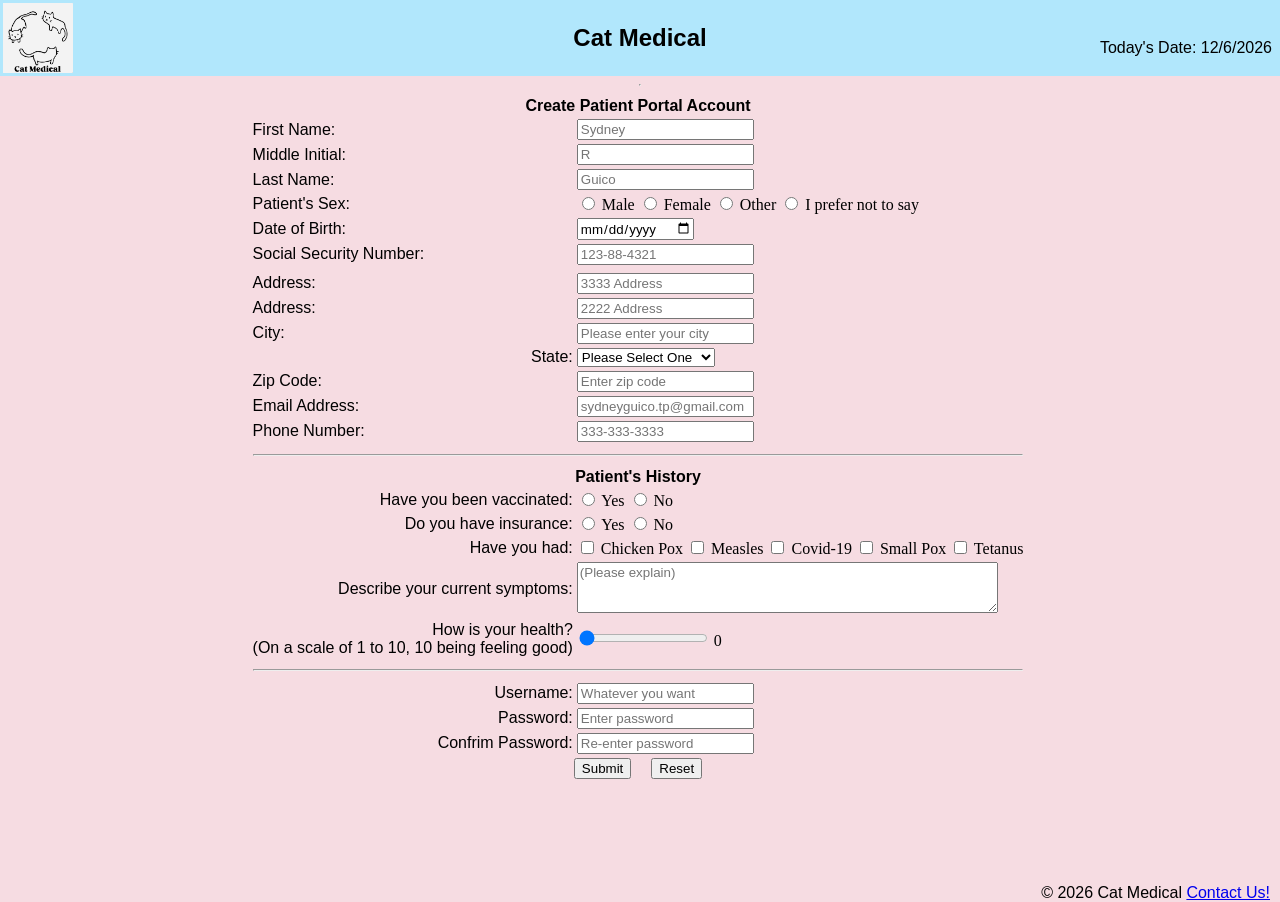
==== hw1.html @ 7dd2c3ba "Update hw1.html" ====
<!DOCTYPE html>
<!--
    Program name: Homework 1 HTML Form
    Author: Sydney Guico
    Date created: 02/19/2026
    Date last edited: 02/25/2026
    Version: 1.0
    Description: Structure to Website Form
-->

<!-- english language -->
<html lang="en">
<!-- head section & css link -->
    <head>
        <link rel="stylesheet" href="hw1.css"> <!-- links to css file-->
        <title> New Patient Registry | Cat Medical </title>
    </head>
    <body>
        <header>
             <table width="100%">
                  <tr>
                    <td valign="top" align="left" width="20%">
                     <div class="image">
                         <img align="center" src="CatMedical.jpeg" alt="Cat Medical" width="70px" id="logo"/>
                     </div>
                     </td>

                    <td>
                      <h2>Cat Medical</h2> 
                    </td>

                    <td valign="bottom" align="right" width="20%">
                        <p>Today's Date: <span id="today"></span></p><!-- writes date-->
                    </td>
                </tr>
            </table>
        </header>
<hr>

<!-- Form Starts-->
<form action="thankyou.html">
    <center>
         <div class="format">
            <table>
                <tr>
                    <th colspan="4">Create Patient Portal Account</th>
                </tr>


                    <!-- Patient info section starts-->
                    <!-- Patient Name (F,M,L)-->
                     <tr>
    <td><label for="fname">First Name:</label></td>
    <td>
                    <input type="text" 
                    name="fname" 
                    id="fname" 
                    maxlength="30" (change)
                    title="Please enter your first name" 
                    required 
                    placeholder="Sydney"/>
                 </td>
                </tr>

               <tr>
                <td><label for="mname">Middle Initial:</label></td>
                 <td>
                    <input type="text" 
                    name="mname" 
                    id="mname" 
                    maxlength="1" (change)
                    title="Please enter your middle inital" 
                    required 
                    placeholder="R"/>
                 </td>
                </tr> 

                <tr>
                <td><label for="lname">Last Name:</label></td>
                 <td>
                    <input type="text" 
                    name="lname" 
                    id="lname" 
                    maxlength="30" (change)
                    title="Please enter your last name" 
                    required 
                    placeholder="Guico"
                    />
                 </td>
                </tr>

                <!-- Patient Sex -->

                <tr>
                    <td> <label for= "psex">Patient's Sex: </label></td>
                    <td>
                        <input 
                        type="radio" 
                        id="s1" 
                        name="psex" 
                        value="male"
                        /> 
                        Male
                        
                        <input 
                        type="radio" 
                        id="s2" 
                        name="psex" 
                        value="female"
                        /> 
                        Female

                         <input 
                        type="radio" 
                        id="s3" 
                        name="psex" 
                        value="Other"
                        /> 
                        Other

                        <input 
                        type="radio" 
                        id="s4" 
                        name="psex" 
                        value="I prefer not to say"
                        /> 
                        I prefer not to say             
                    </td>
                </tr>

                <!-- D.O.B-->
                 <tr>
            <td><label for="dob">Date of Birth:</label></td>
                <td>
                    <input 
                    type="date" 
                    id="dob" 
                    name="dob"
                    />
                 </td>
            </tr>

                <!-- SSN-->
            <tr>
                <td><label for="ssn">Social Security Number:</label></td>
                <td>
                    <input 
                    type="password" 
                    minlength="11" 
                    maxlength="11" 
                    name="ssn"
                    id="ssn" 
                    required 
                    title="Please enter your social security number DO NOT ENTER YOUR SSN" 
                    placeholder="123-88-4321"
                    />
                    </td>
                </tr> 

                 <!-- INSERT LINE -->
                <tr>
                    <th colspan="4"><th></th>
                </tr>

            <!-- Address -->
            <tr>
                <td> <label for="address1">Address:</label></td>
                <td>
                    <input 
                    type="text" 
                    name="address1" 
                    id="address1" 
                    maxlength="30" 
                    title="Please enter your address"
                    required 
                    placeholder="3333 Address"
                    />
                </td>
            </tr>
            </tr>
                <td><label for="address2">Address:</label></td>
                <td>
                    <input 
                    type="text" 
                    name="address2" 
                    id="address2" 
                    maxlength="30" 
                    title="Please enter your address"
                    required 
                    placeholder="2222 Address"
                    />
                </td>
            </tr>

            <tr> <!-- city -->
                    <td><label for="city">City:</label></td>
                    <td>
                    <input
                        type="text" 
                        name="city" 
                        id="city" 
                        maxlength="40" 
                        title="Please enter your city" 
                        required 
                        placeholder="Please enter your city"
                        />
                </td>
            </tr>   

            <!-- All the states including DC and PR -->
            </tr> 
                <td class="td1"><label for="state">State:<Label></td>
                    <td>
                        <select>
                        <option selected disabled>Please Select One</option>
                        <option value="AL">Alabama</option>
                        <option value="AK">Alaska</option>
                        <option value="AZ">Arizona</option>
                        <option value="AR">Arkansas</option>
                        <option value="CA">California</option>
                        <option value="CO">Colorado</option>
                        <option value="CT">Connecticut</option>
                        <option value="DE">Delaware</option>
                        <option value="DC">District of Columbia</option>
                        <option value="FL">Florida</option>
                        <option value="GA">Georgia</option>
                        <option value="GU">Guam</option>	
                        <option value="HI">Hawaii</option>	
                        <option value="ID">Idaho</option>	
                        <option value="IL">Illinois</option>	
                        <option value="IN">Indiana</option>	
                        <option value="IA">Iowa</option>	
                        <option value="KS">Kansas</option>	
                        <option value="KY">Kentucky</option>	
                        <option value="LA">Louisiana</option>	
                        <option value="ME">Maine</option>	
                        <option value="MD">Maryland</option>	
                        <option value="MA">Massachusetts</option>	
                        <option value="MI">Michigan</option>	
                        <option value="MN">Minnesota</option>	
                        <option value="MS">Mississippi</option>	
                        <option value="MO">Missouri</option>
                        <option value="MT">Montana</option>
                        <option value="NE">Nebraska</option>
                        <option value="NV">Nevada</option>	
                        <option value="NH">New Hampshire</option>	
                        <option value="NJ">New Jersey</option>	
                        <option value="NM">New Mexico</option>	
                        <option value="NY">New York</option>	
                        <option value="NC">North Carolina</option>	
                        <option value="ND">North Dakota</option>	
                        <option value="OH">Ohio</option>	
                        <option value="OK">Oklahoma</option>	
                        <option value="OR">Oregon</option>	
                        <option value="PA">Pennsylvania</option>	
                        <option value="PR">Puerto Rico</option>	
                        <option value="RI">Rhode Island</option>	
                        <option value="SC">South Carolina</option>	
                        <option value="SD">South Dakota</option>	
                        <option value="TN">Tennessee</option>	
                        <option value="TX">Texas</option>	
                        <option value="UT">Utah</option>	
                        <option value="VT">Vermont</option>	
                        <option value="VA">Virginia</option>	
                        <option value="WA">Washington</option>	
                        <option value="WV">West Virginia</option>	
                        <option value="WI">Wisconsin</option>	
                        <option value="WY">Wyoming</option>	
                        </select>
                    </td>
                </tr>

                <tr> <!-- zip code -->
                    <td><label for="zcode">Zip Code:</label></td>
                    <td>
                    <input
                        type="text" 
                        name="zcode" 
                        id="zcode" 
                        maxlength="5" 
                        pattern="[0-9]{5}"
                        title="Enter your zip code" 
                        required 
                        placeholder="Enter zip code"
                        />
                </td>
            </tr>  

            </tr>  <!-- email -->
                <td ><label for="email">Email Address:</label></td>
                <td>
                    <input type="text"
                    name="email"
                    id="email"
                    required
                    maxlength="30"
                    title="Please enter your email"
                    placeholder="sydneyguico.tp@gmail.com"
                    />
                </td>
            </tr>

            <tr>  <!-- phone number -->
                <td><label for="phone">Phone Number:</label></td>
                        <td>
                            <input type="text"
                            name="phone"
                            id="phone"
                            pattern="[0-3]{3}-[0-3]{3}-[0-3]{3}"
                            required
                            maxlength="12"
                            title="Please enter your phone number"
                            required
                            placeholder="333-333-3333"
                            />
                        </td>
                </tr>

                 <!-- INSERT LINE -->
                <tr>
                    <th colspan="4"><hr></th>
                </tr>

                <!-- Patient Background RADIO BOXES-->
                
                <tr>
                    <th colspan="4">Patient's History</th>
                </tr>

                 <tr>  <!-- RADIO BOXES-->
                    <td class="td1"><label for="vacc"> Have you been vaccinated:</label></td>
                    <td>
                        <input
                        type="radio"
                        id="v1"
                        name="vaccinated"
                        value="Yes"
                        />
                        Yes
                        <input
                        type="radio"
                        id="v2"
                        name="vaccinated"
                        value="No"
                        />
                        No
                        </td>
                     </tr>

                 <tr>
                    <td class="td1"><label for="vacc"> Do you have insurance:</label></td>
                    <td>
                        <input
                        type="radio"
                        id="i1"
                        name="insurance"
                        value="Yes"
                        />
                        Yes
                        <input
                        type="radio"
                        name="insurance"
                        id="i2"
                        name="vacc"
                        value="No"
                        />
                        No
                        </td>
                     </tr>

                     <tr> <!-- History Checkboxes -->
                        <td class="td1"><label for="past_history"> Have you had:</label></td>
                        <td>
                                <input type="checkbox" id="option1" value="Chicken Pox"> Chicken Pox

                                <input type="checkbox" id="option2" value="Measles"> Measles

                                <input type="checkbox" id="option3" value="Covid-19"> Covid-19

                                <input type="checkbox" id="option4" value="Small Pox"> Small Pox

                                <input type="checkbox" id="option5" value="Tetanus"> Tetanus
                        </tr>

                         <!-- ALIGN & Describe Symptoms-->
                        <header>
                                    <td class="td1" align="right" 
                                        <label for="notes">Describe your current symptoms: </label>
                                        </td>
                                
                                       <td>
                                            <textarea 
                                            
                                            rows="3"
                                            cols="50" 
                                            maxlength="500"
                                            id="notes" 
                                            name="notes" 
                                            title="Please write a description on the Symptoms your experiencing..."
                                            placeholder="(Please explain)"
                                            ></textarea>
                                            <span id="description text"></span>
                                        </td>
                                    </tr>


                        <!-- SLIDER HTML CODE -->
                         <tr>
                            <td class="td1"><label for="range">How is your health?<br/>(On a scale of 1 to 10, 10 being feeling good)</label></td>
                            <td>
                                <input
                                type="range"
                                name="range"
                                id="range"
                            min="0"
                            max="10"
                            value="0"
                            />
                            <span id="range-slider"></span>
                            </td>
                        </tr>

                        <!-- INSERT LINE Webpage split-->
                        <tr>
                            <th colspan="4"><hr></th>
                        </tr>

                        <!-- Patient Account Login -->
                        <tr>
                            <td class="td1"><label for="username">Username:</label></td>
                                            <td>
                                                <input
                                                type="text"
                                                name="username"
                                                id="username"
                                                maxlength="20"
                                                required
                                                title="Please enter a username:"
                                                placeholder="Whatever you want"
                                                />
                                            </td>
                                        </tr>

                                        </tr>
                                            <td class="td1"><label for="pass">Password:</label></td>
                                            <td>
                                                <input
                                                type="password"
                                                name="pass"
                                                id="pass"
                                                maxlength="30"
                                                required
                                                title="Please enter a Password:"
                                                placeholder="Enter password"
                                                />
                                            </td>
                                        </tr>

                                        </tr>
                                            <td class="td1"><label for="c_pass">Confrim Password:</label></td>
                                            <td>
                                                <input
                                                type="password"
                                                name="pass"
                                                id="pass"
                                                maxlength="30"
                                                required
                                                title="Please re-enter your Password:"
                                                placeholder="Re-enter password"
                                                />
                                            </td>
                                        </tr>

                                        <tr>
                                            <td colspan="4">
                                                <center>
                                                    <input type="submit" name="submit" id="submit" style="font-family: 'Arial', Helvetica, sans-serif;"> 
                                                    &nbsp;&nbsp;&nbsp; 
                                                    <input type="reset" name="reset" id="reset" style="font-family: 'Arial', Helvetica, sans-serif;"> 
                                                </center>
                                            </td>
                                        </tr>
                                     </table>
                                    </div>
                              </center>
                         </form>

                           <!-- Footer goes here-->
                            <footer>
                                    <p id="footer"> &#169 2026 Cat Medical <a href="https://www.felinemedcenter.com/" target="_blank" rel="noopener noreferrer">Contact Us!</a></p>
                            </footer>

                            <script src="hw1.js"></script><!-- links to js file-->
---- hw1.css ----
/*
    Program name: Homework 1 HTML Form
    Author: sydneyguico.github.io
    Date created: 02/10/2026
    Date last edited: 02/25/2026
    Version: 1.0
    By: Sydney Guico
    Description: Homework 1 HTML Form
*/

header {
    width: 100%;
    background-color: rgb(177, 231, 252);
}

body {
    display: flex;
    flex-direction: column;
    align-items: center;
    background: rgb(246, 220, 226);
    margin: 0;
    height: 100%;
    min-height: 100vh; /* page is height of the viewport */
}

form {
    flex-grow: 1;
}

h1, h2 {
    text-align: center;
    font-family: Arial, Helvetica, sans-serif;
    font-weight: bold;
    flex-grow: 1;
}

main {
    text-align: center;
    font-family:Arial, Helvetica, sans-serif;
    font-weight: normal;
    flex-grow: 1;
}

.image {
    text-align: left;
}

.td1 {
    text-align: right;
    font-family: "optima", sans-serif;
    font-weight: normal;
}

th {
    text-align: center;
    font-family: Arial, Helvetica, sans-serif;
}

footer {
    position: flex;
    bottom: 0;
    width: 100%;
    background-color: rgb(246, 220, 226);
    height: 2.0rem;
}

#footer {
    text-align: right;
    font-family: "optima", sans-serif;
    font-weight: normal;
    margin-right: 10px;
}

label {
    text-align: right;
    font-family: "optima", sans-serif;
    font-weight: normal;
}

input {
    text-align: left;
    font-family: "optima", sans-serif;
    font-weight: normal;
}

textarea {
    text-align: left;
    font-family: "optima", sans-serif;
    font-weight: normal;
}

#today {
    text-align: left;
    font-family: "optima", sans-serif;
    font-weight: normal;
    margin-right: 5px;
}

p {
    text-align: right;
    font-family: "optima", sans-serif;
    font-weight: normal;
}
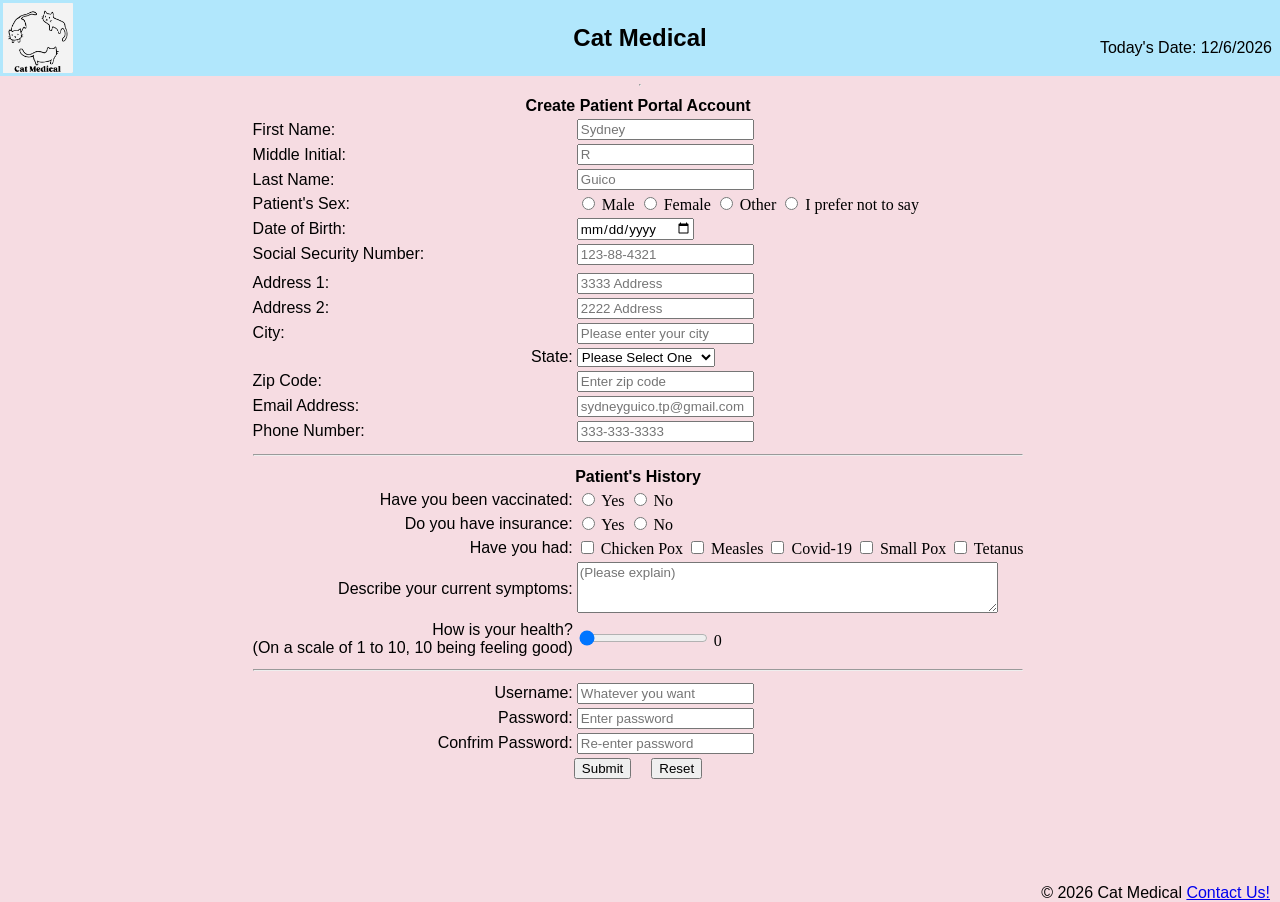
==== commit 196110dd: "Update hw1.html" ====
--- a/hw1.html
+++ b/hw1.html
@@ -164,7 +164,7 @@
 
             <!-- Address -->
             <tr>
-                <td> <label for="address1">Address:</label></td>
+                <td> <label for="address1">Address 1:</label></td>
                 <td>
                     <input 
                     type="text" 
@@ -178,7 +178,7 @@
                 </td>
             </tr>
             </tr>
-                <td><label for="address2">Address:</label></td>
+                <td><label for="address2">Address 2:</label></td>
                 <td>
                     <input 
                     type="text" 
--- a/hw1.css
+++ b/hw1.css
@@ -5,7 +5,7 @@
     Date last edited: 02/25/2026
     Version: 1.0
     By: Sydney Guico
-    Description: Homework 1 HTML Form
+    Description: Visual code to Website Form
 */
 
 header {
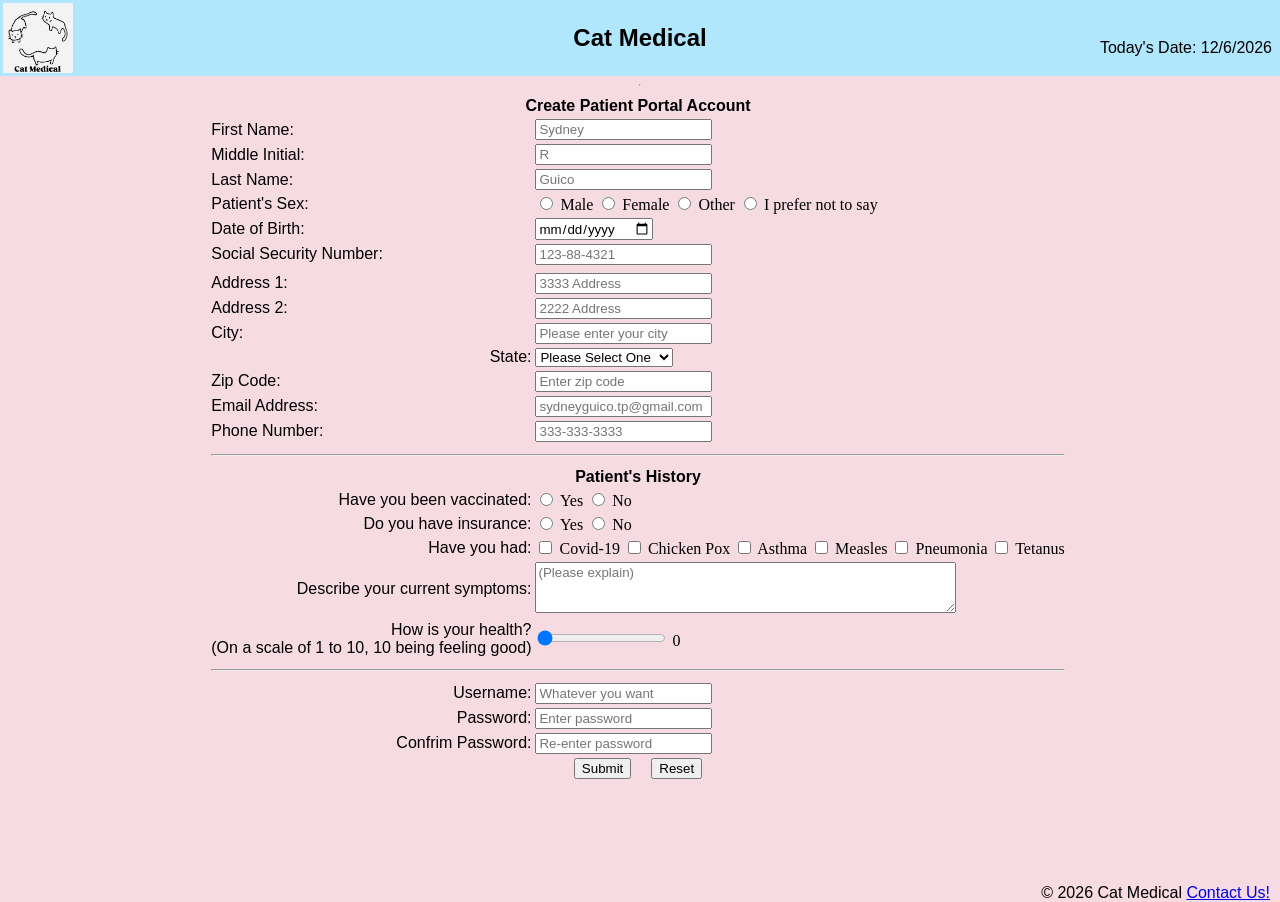
==== commit 2ddebde9: "Update hw1.html" ====
--- a/hw1.html
+++ b/hw1.html
@@ -146,7 +146,7 @@
                 <td>
                     <input 
                     type="password" 
-                    minlength="11" 
+                    minlength="9" 
                     maxlength="11" 
                     name="ssn"
                     id="ssn" 
@@ -306,7 +306,7 @@
                             <input type="text"
                             name="phone"
                             id="phone"
-                            pattern="[0-3]{3}-[0-3]{3}-[0-3]{3}"
+                            pattern="[0-9]{3}-[0-9]{3}-[0-9]{4}"
                             required
                             maxlength="12"
                             title="Please enter your phone number"
@@ -371,15 +371,18 @@
                      <tr> <!-- History Checkboxes -->
                         <td class="td1"><label for="past_history"> Have you had:</label></td>
                         <td>
-                                <input type="checkbox" id="option1" value="Chicken Pox"> Chicken Pox
-
-                                <input type="checkbox" id="option2" value="Measles"> Measles
-
-                                <input type="checkbox" id="option3" value="Covid-19"> Covid-19
-
-                                <input type="checkbox" id="option4" value="Small Pox"> Small Pox
-
-                                <input type="checkbox" id="option5" value="Tetanus"> Tetanus
+                                
+                                <input type="checkbox" id="option1" value="Covid-19"> Covid-19
+
+                                <input type="checkbox" id="option2" value="Chicken Pox"> Chicken Pox
+
+                                <input type="checkbox" id="option3" value="Asthma"> Asthma
+
+                                <input type="checkbox" id="option4" value="Stroke"> Measles
+
+                                <input type="checkbox" id="option5" value="Pneumonia"> Pneumonia
+
+                                <input type="checkbox" id="option6" value="Tetanus"> Tetanus
                         </tr>
 
                          <!-- ALIGN & Describe Symptoms-->
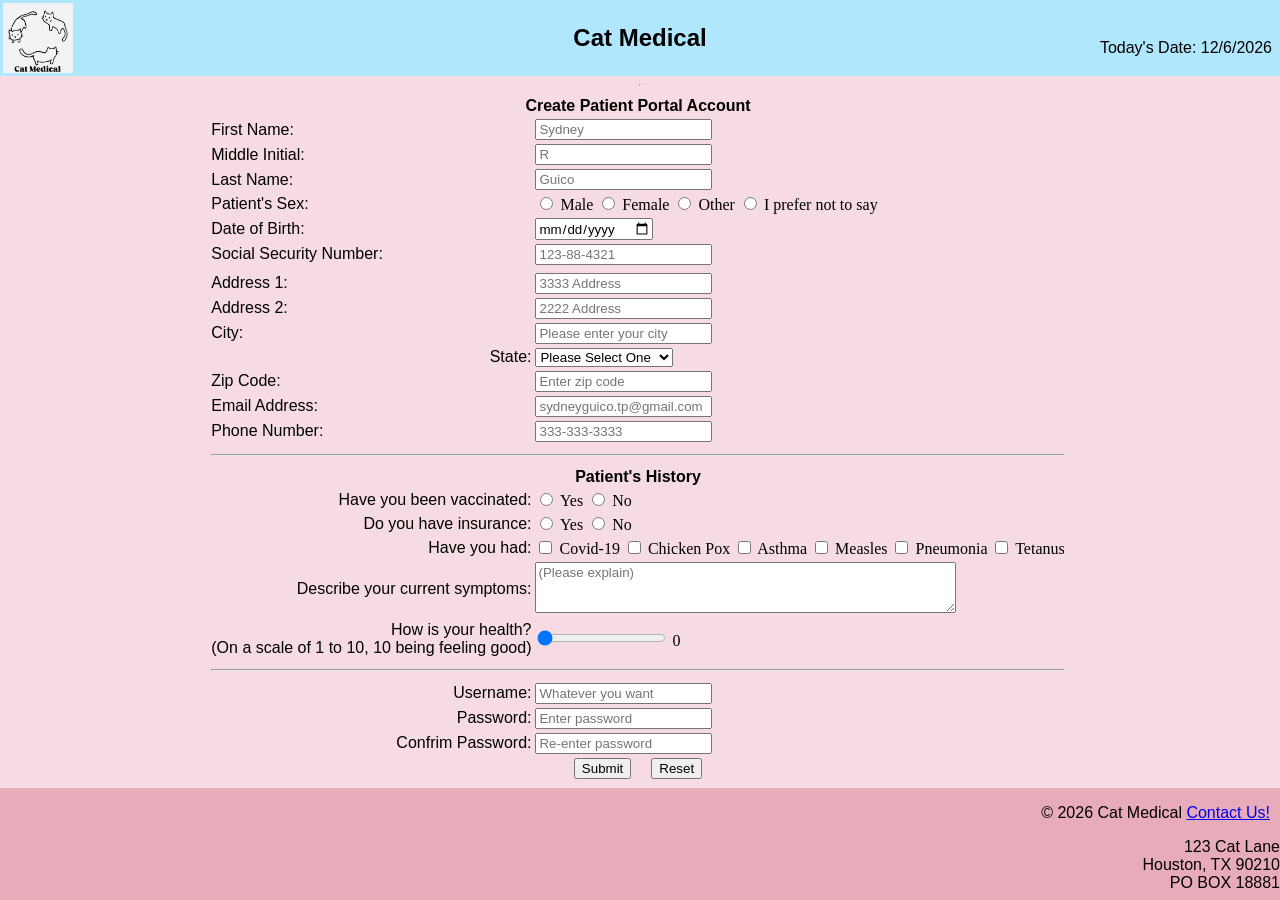
==== commit e411a8d8: "Update hw1.html" ====
--- a/hw1.html
+++ b/hw1.html
@@ -489,10 +489,24 @@
                          </form>
 
                            <!-- Footer goes here-->
-                            <footer>
-                                    <p id="footer"> &#169 2026 Cat Medical <a href="https://www.felinemedcenter.com/" target="_blank" rel="noopener noreferrer">Contact Us!</a></p>
+                                             
+                          <footer>
+                                <div class="footer-content">
+                                    <p id="footer">
+                                        &#169; 2026 Cat Medical 
+                                        <a href="https://www.felinemedcenter.com/" target="_blank" rel="noopener noreferrer">Contact Us!</a>
+                                    </p>
+                                    <div class="address-box">
+                                        <p>
+                                            123 Cat Lane<br/>
+                                            Houston, TX 90210<br/>
+                                            PO BOX 18881
+                                        </p>
+                                    </div>
+                                </div>
                             </footer>
 
+
                             <script src="hw1.js"></script><!-- links to js file-->
 
 
--- a/hw1.css
+++ b/hw1.css
@@ -5,7 +5,7 @@
     Date last edited: 02/25/2026
     Version: 1.0
     By: Sydney Guico
-    Description: Visual code to Website Form
+    Description: Homework 1 HTML Form
 */
 
 header {
@@ -20,7 +20,7 @@
     background: rgb(246, 220, 226);
     margin: 0;
     height: 100%;
-    min-height: 100vh; /* page is height of the viewport */
+    min-height: 100vh; /* page will be height of the viewport */
 }
 
 form {
@@ -60,8 +60,8 @@
     position: flex;
     bottom: 0;
     width: 100%;
-    background-color: rgb(246, 220, 226);
-    height: 2.0rem;
+    background-color: rgb(231, 171, 186);
+    height: 7.0rem;
 }
 
 #footer {
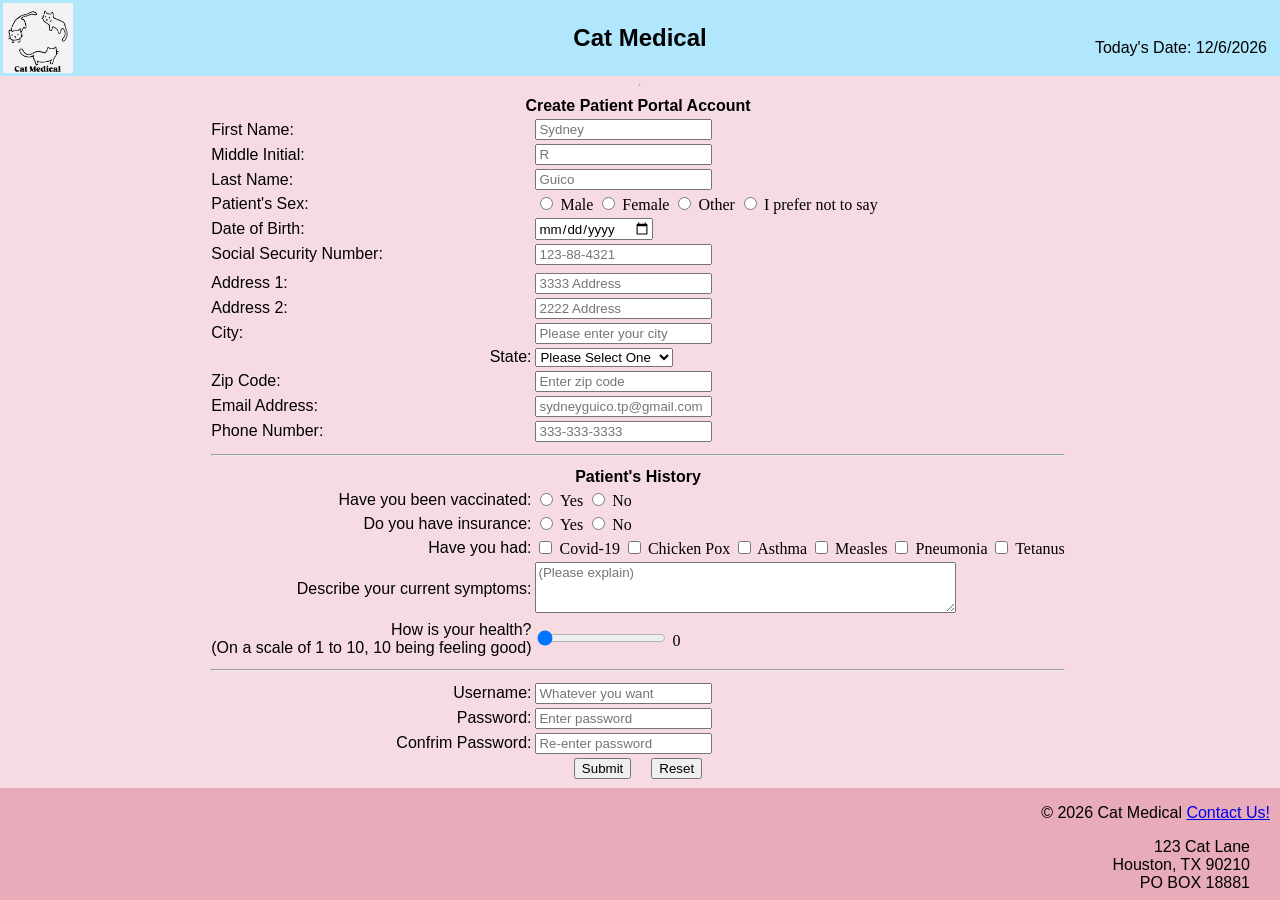
==== commit 1ffcc666: "Update hw1.html" ====
--- a/hw1.html
+++ b/hw1.html
@@ -5,7 +5,7 @@
     Date created: 02/19/2026
     Date last edited: 02/25/2026
     Version: 1.0
-    Description: Structure to Website Form
+    Description: HTML Code to Structure Content of Website Form
 -->
 
 <!-- english language -->
--- a/hw1.css
+++ b/hw1.css
@@ -2,10 +2,10 @@
     Program name: Homework 1 HTML Form
     Author: sydneyguico.github.io
     Date created: 02/10/2026
-    Date last edited: 02/25/2026
+    Date last edited: 02/26/2026
     Version: 1.0
     By: Sydney Guico
-    Description: Homework 1 HTML Form
+    Description: Code to Visuals on Website Form 
 */
 
 header {
@@ -64,6 +64,13 @@
     height: 7.0rem;
 }
 
+.address-box {
+    text-align: right;
+    font-family: "optima", sans-serif;
+    /* Increase this value to move the 123 Cat Lane address further to the left */
+    margin-right: 30px; 
+}
+
 #footer {
     text-align: right;
     font-family: "optima", sans-serif;
@@ -93,7 +100,7 @@
     text-align: left;
     font-family: "optima", sans-serif;
     font-weight: normal;
-    margin-right: 5px;
+    margin-right: 10px;
 }
 
 p {
